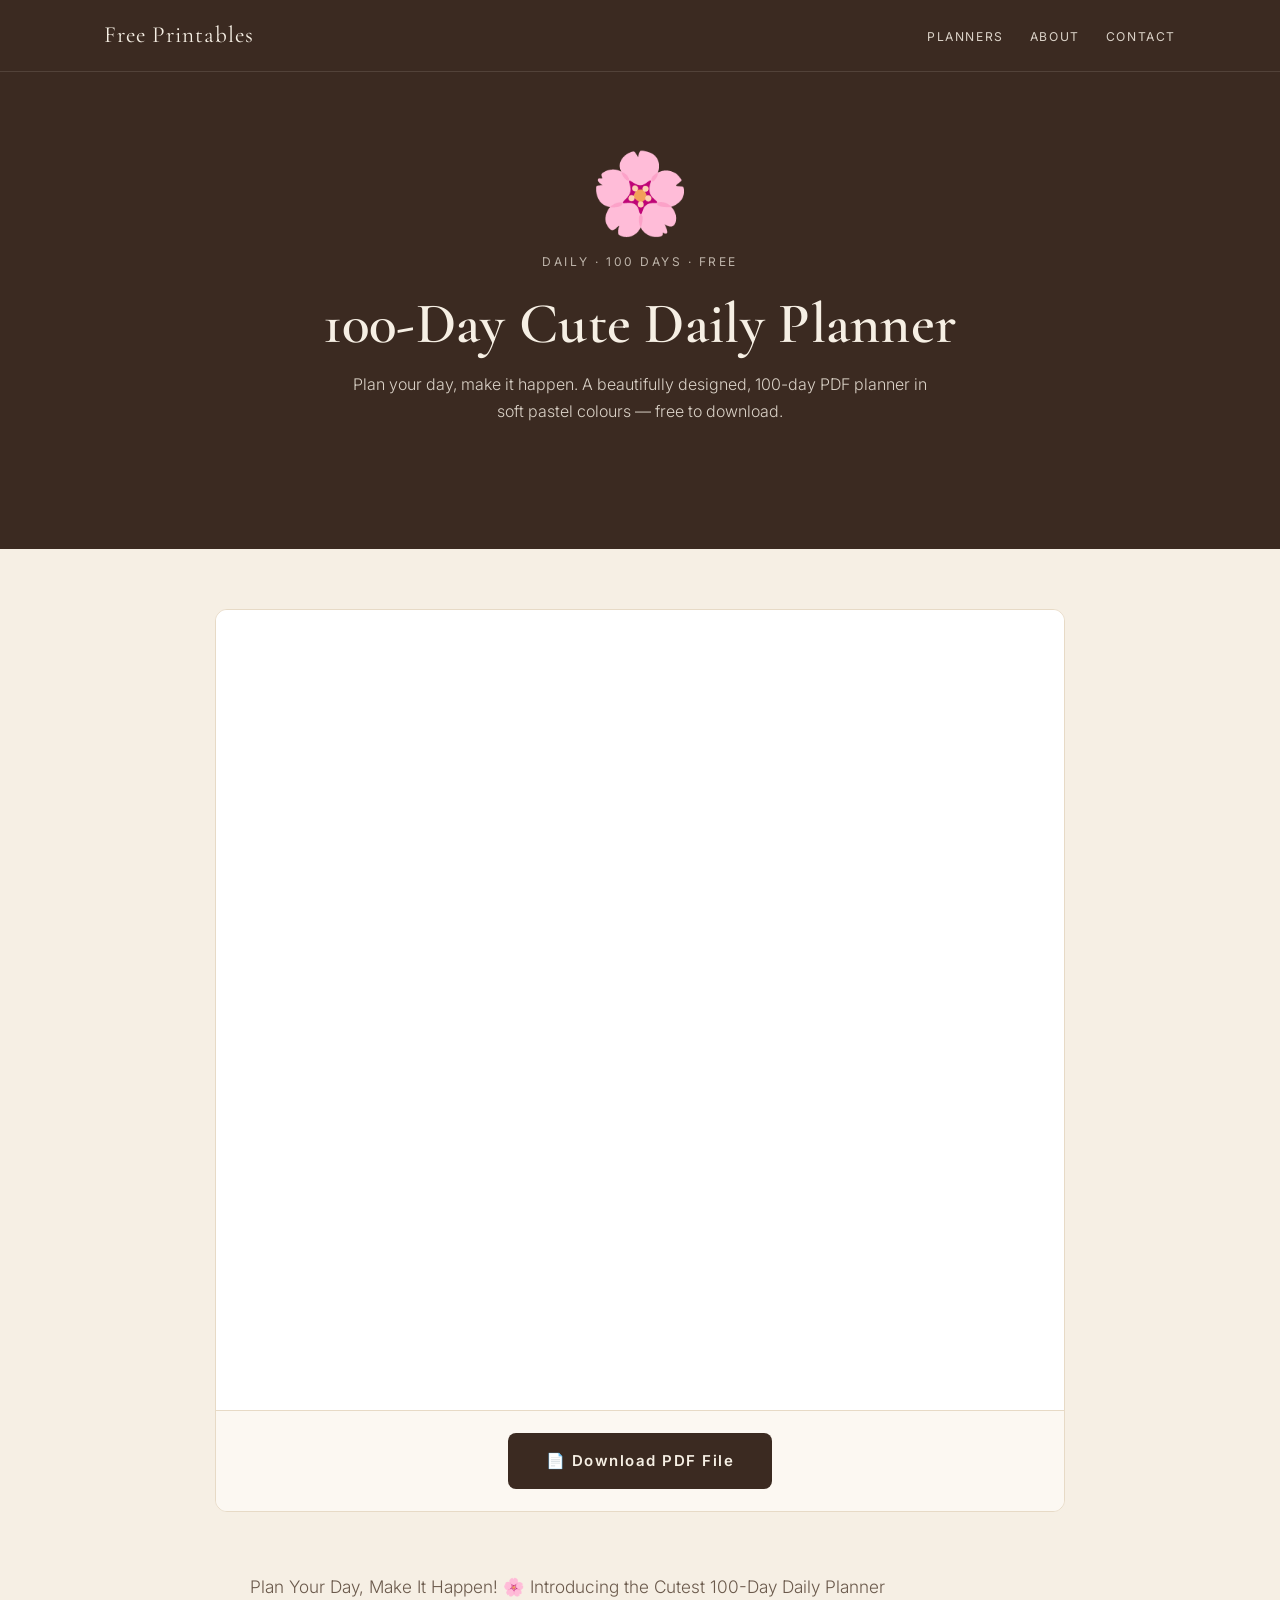
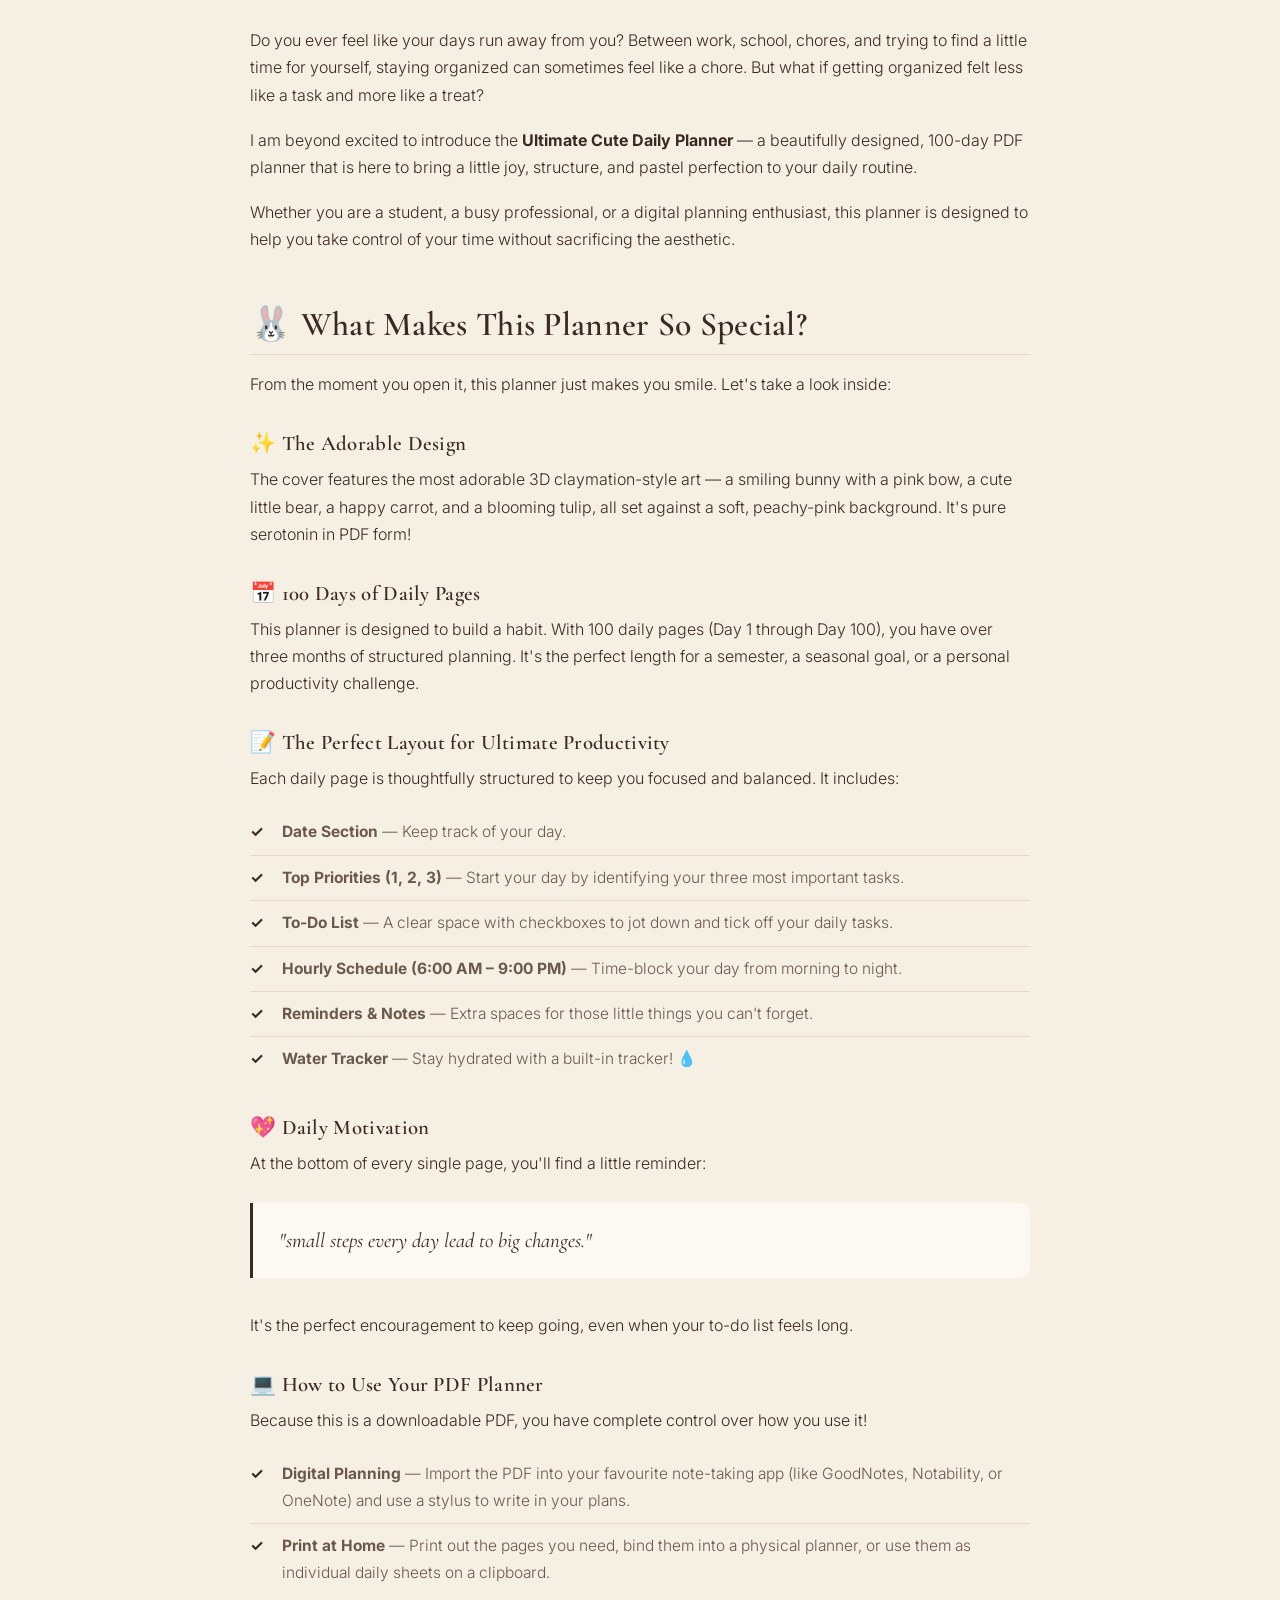
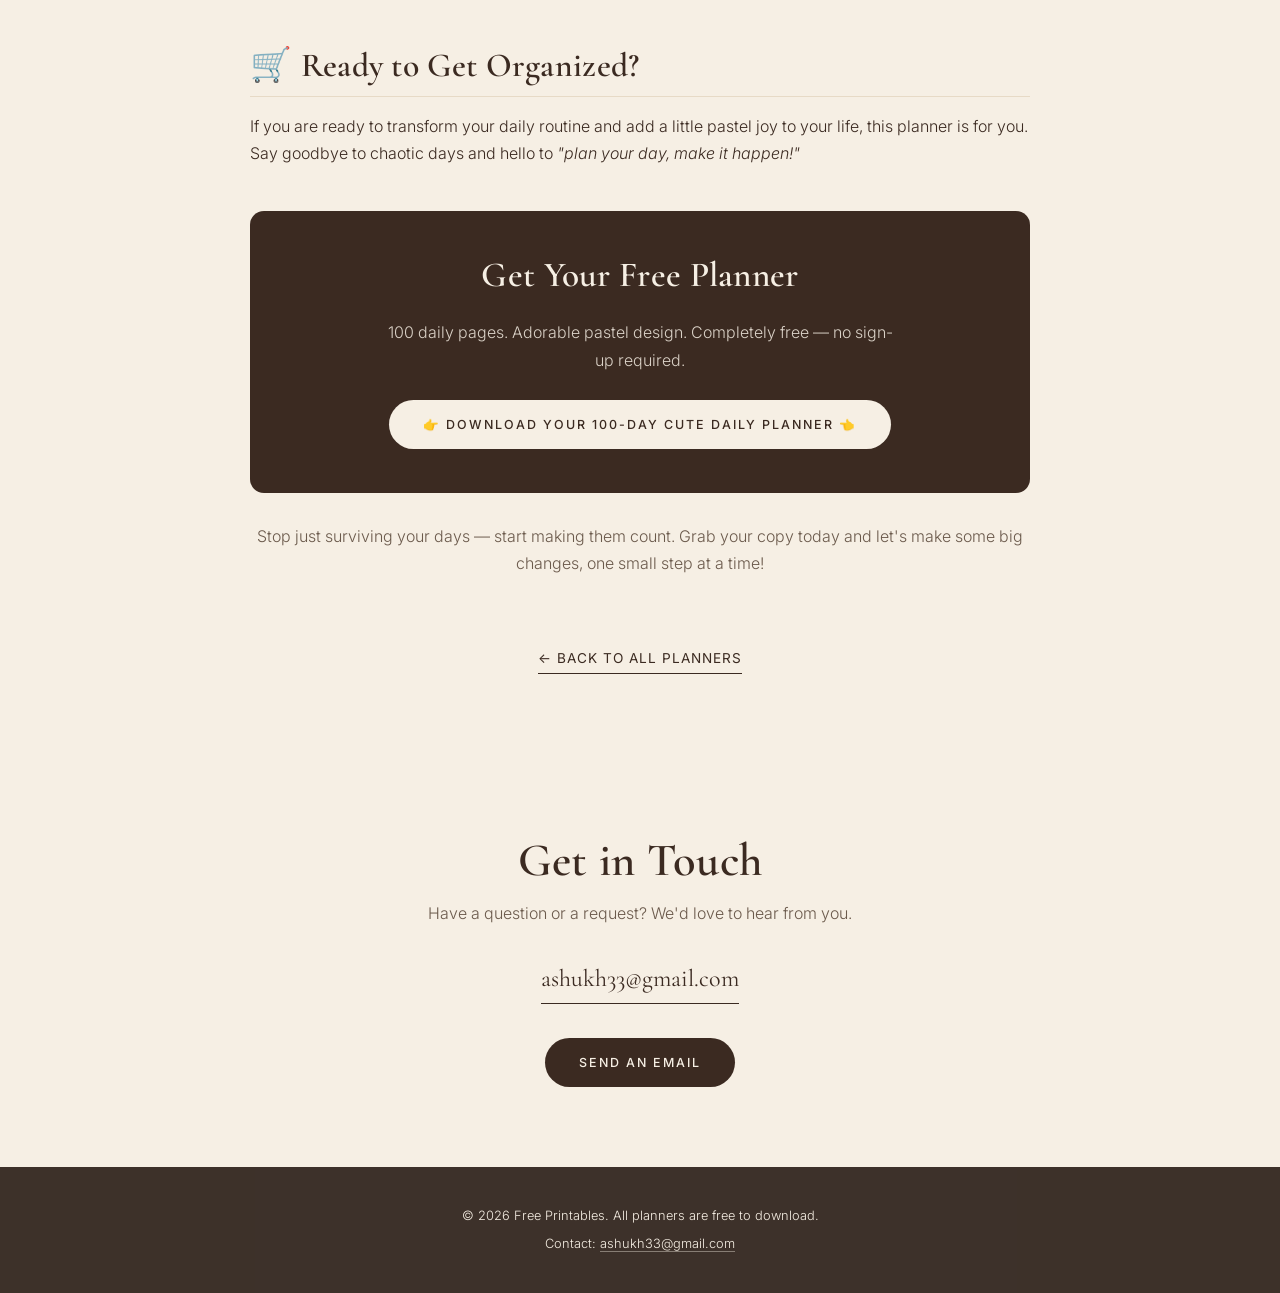
==== cutedailyplanner.html @ 18cac740 "Add files via upload" ====
<!DOCTYPE html>
<html lang="en">
<head>
<meta charset="UTF-8">
<meta name="viewport" content="width=device-width, initial-scale=1.0">
<title>100-Day Cute Daily Planner — Free Printables</title>
<meta name="description" content="Download the free 100-Day Cute Daily Planner PDF. Adorable design, 100 daily pages, instant download.">

<!-- Fonts -->
<link rel="preconnect" href="https://fonts.googleapis.com">
<link rel="preconnect" href="https://fonts.gstatic.com" crossorigin>
<link href="https://fonts.googleapis.com/css2?family=Cormorant+Garamond:wght@500;600;700&family=Inter:wght@300;400;500&display=swap" rel="stylesheet">

<!-- Shared site styles -->
<link rel="stylesheet" href="style.css">

<!-- ============================================================
     PAGE-SPECIFIC STYLES (embed + blog typography)
     ============================================================ -->
<style>

  /* ---------- PDF PREVIEW BOX ---------- */
  .pdf-box{
    max-width:850px;
    margin:0 auto;
    border:1px solid var(--cream-dark);
    border-radius:12px;
    overflow:hidden;
    background:var(--white-cream);
  }
  .pdf-view{
    width:100%;
    height:800px;
    border:0;
    display:block;
    background:#fff;
  }
  .pdf-bar{
    text-align:center;
    padding:22px;
    background:var(--white-cream);
    border-top:1px solid var(--cream-dark);
  }

  /* ---------- DOWNLOAD BUTTON ---------- */
  .dl-btn{
    background:var(--brown);
    color:var(--cream);
    padding:15px 38px;
    border:0;
    border-radius:8px;
    font-weight:600;
    font-size:15px;
    letter-spacing:1.5px;
    cursor:pointer;
    font-family:inherit;
    display:inline-block;
    text-decoration:none;
    transition:background .25s ease, transform .25s ease;
  }
  .dl-btn:hover{
    background:var(--brown-dark);
    transform:translateY(-2px);
  }

  /* ---------- BLOG ARTICLE ---------- */
  .blog{
    max-width:780px;
    margin:0 auto;
  }

  .blog .blog-intro{
    font-size:1.08rem;
    font-weight:300;
    color:var(--muted);
    margin-bottom:26px;
  }

  .blog h2{
    font-size:clamp(1.6rem, 4vw, 2.1rem);
    margin:52px 0 16px;
    padding-bottom:10px;
    border-bottom:1px solid var(--cream-dark);
  }

  .blog h3{
    font-size:1.3rem;
    margin:34px 0 10px;
  }

  .blog p{
    font-size:1rem;
    font-weight:300;
    margin-bottom:18px;
    color:#3B2A21;
  }

  /* Feature list with custom check bullets */
  .blog ul{
    list-style:none;
    padding:0;
    margin:0 0 24px;
  }

  .blog ul li{
    position:relative;
    padding:9px 0 9px 32px;
    font-size:.97rem;
    font-weight:300;
    color:var(--muted);
    border-bottom:1px solid var(--cream-dark);
  }

  .blog ul li::before{
    content:"✓";
    position:absolute;
    left:0;
    top:9px;
    color:var(--brown);
    font-weight:700;
  }

  .blog ul li:last-child{ border-bottom:none; }

  /* The little motivation quote */
  .blog .quote{
    background:var(--white-cream);
    border-left:3px solid var(--brown);
    border-radius:0 10px 10px 0;
    padding:20px 26px;
    margin:26px 0 34px;
    font-family:'Cormorant Garamond', Georgia, serif;
    font-size:1.3rem;
    font-style:italic;
    color:var(--brown);
  }

  /* Call-to-action block near the end of the blog */
  .blog .blog-cta{
    text-align:center;
    background:var(--brown);
    color:var(--cream);
    border-radius:var(--radius);
    padding:44px 30px;
    margin:44px 0 30px;
  }

  .blog .blog-cta h2{
    color:var(--cream);
    border:none;
    margin:0 0 14px;
    font-size:clamp(1.6rem, 4vw, 2.2rem);
  }

  .blog .blog-cta p{
    color:var(--cream);
    opacity:.85;
    max-width:520px;
    margin:0 auto 26px;
  }

  /* Mobile */
  @media (max-width:640px){
    .pdf-view{ height:480px; }
    .dl-btn{ padding:14px 26px; font-size:14px; }
    .blog h2{ margin-top:42px; }
  }
</style>
</head>

<body>

<!-- ============================================================
     HEADER
     ============================================================ -->
<header>
  <nav class="nav">
    <a href="index.html" class="logo">Free Printables</a>
    <ul class="nav-links">
      <li><a href="index.html#planners">Planners</a></li>
      <li><a href="index.html#about">About</a></li>
      <li><a href="index.html#contact">Contact</a></li>
    </ul>
  </nav>
</header>

<!-- ============================================================
     PRODUCT HERO (short intro above the embed)
     ============================================================ -->
<div class="product-hero">
  <div class="big-emoji">🌸</div>
  <div class="product-tag">Daily · 100 Days · Free</div>
  <h1>100-Day Cute Daily Planner</h1>
  <p>Plan your day, make it happen. A beautifully designed, 100-day PDF planner in soft pastel colours — free to download.</p>
</div>

<!-- ============================================================
     PDF EMBED + DOWNLOAD BUTTON  ⬅️ YOUR CODE (ON TOP)
     ============================================================ -->
<section style="padding:60px 24px 30px;">
  <div class="container">

    <div class="pdf-box">

      <!-- 1. SHOW PDF INSIDE PAGE -->
      <iframe class="pdf-view"
              src="https://docs.google.com/gview?url=https://raw.githubusercontent.com/asifaashu776-source/my-pdf/main/my.pdf&embedded=true"
              frameborder="0"></iframe>

      <!-- 2. DOWNLOAD BUTTON WITH YOUR AD LINK -->
      <div class="pdf-bar">
        <a onclick="handleDownload()" class="dl-btn">📄 Download PDF File</a>
      </div>

    </div>

    <script>
      function handleDownload() {
        // 1. Open your AD - omg10.com
        window.open('http://omg10.com/4/11786140', '_blank');

        // 2. Start PDF download after ad opens
        setTimeout(function() {
          const link = document.createElement('a');
          link.href = 'https://github.com/asifaashu776-source/my-pdf/raw/main/my.pdf';
          link.download = 'my.pdf';
          document.body.appendChild(link);
          link.click();
          document.body.removeChild(link);
        }, 800);
      }
    </script>

  </div>
</section>

<!-- ============================================================
     BLOG ARTICLE
     ============================================================ -->
<section style="padding:30px 24px 80px;">
  <div class="container">
    <article class="blog">

      <p class="blog-intro">
        Plan Your Day, Make It Happen! 🌸 Introducing the Cutest 100-Day Daily Planner
      </p>

      <p>Do you ever feel like your days run away from you? Between work, school, chores, and trying to find a little time for yourself, staying organized can sometimes feel like a chore. But what if getting organized felt less like a task and more like a treat?</p>

      <p>I am beyond excited to introduce the <strong>Ultimate Cute Daily Planner</strong> — a beautifully designed, 100-day PDF planner that is here to bring a little joy, structure, and pastel perfection to your daily routine.</p>

      <p>Whether you are a student, a busy professional, or a digital planning enthusiast, this planner is designed to help you take control of your time without sacrificing the aesthetic.</p>

      <!-- ------------------------------------------------ -->
      <h2>🐰 What Makes This Planner So Special?</h2>

      <p>From the moment you open it, this planner just makes you smile. Let's take a look inside:</p>

      <h3>✨ The Adorable Design</h3>
      <p>The cover features the most adorable 3D claymation-style art — a smiling bunny with a pink bow, a cute little bear, a happy carrot, and a blooming tulip, all set against a soft, peachy-pink background. It's pure serotonin in PDF form!</p>

      <h3>📅 100 Days of Daily Pages</h3>
      <p>This planner is designed to build a habit. With 100 daily pages (Day 1 through Day 100), you have over three months of structured planning. It's the perfect length for a semester, a seasonal goal, or a personal productivity challenge.</p>

      <h3>📝 The Perfect Layout for Ultimate Productivity</h3>
      <p>Each daily page is thoughtfully structured to keep you focused and balanced. It includes:</p>
      <ul>
        <li><strong>Date Section</strong> — Keep track of your day.</li>
        <li><strong>Top Priorities (1, 2, 3)</strong> — Start your day by identifying your three most important tasks.</li>
        <li><strong>To-Do List</strong> — A clear space with checkboxes to jot down and tick off your daily tasks.</li>
        <li><strong>Hourly Schedule (6:00 AM – 9:00 PM)</strong> — Time-block your day from morning to night.</li>
        <li><strong>Reminders &amp; Notes</strong> — Extra spaces for those little things you can't forget.</li>
        <li><strong>Water Tracker</strong> — Stay hydrated with a built-in tracker! 💧</li>
      </ul>

      <h3>💖 Daily Motivation</h3>
      <p>At the bottom of every single page, you'll find a little reminder:</p>

      <div class="quote">"small steps every day lead to big changes."</div>

      <p>It's the perfect encouragement to keep going, even when your to-do list feels long.</p>

      <h3>💻 How to Use Your PDF Planner</h3>
      <p>Because this is a downloadable PDF, you have complete control over how you use it!</p>
      <ul>
        <li><strong>Digital Planning</strong> — Import the PDF into your favourite note-taking app (like GoodNotes, Notability, or OneNote) and use a stylus to write in your plans.</li>
        <li><strong>Print at Home</strong> — Print out the pages you need, bind them into a physical planner, or use them as individual daily sheets on a clipboard.</li>
      </ul>

      <!-- ------------------------------------------------ -->
      <h2>🛒 Ready to Get Organized?</h2>

      <p>If you are ready to transform your daily routine and add a little pastel joy to your life, this planner is for you. Say goodbye to chaotic days and hello to <em>"plan your day, make it happen!"</em></p>

      <!-- Final CTA block -->
      <div class="blog-cta">
        <h2>Get Your Free Planner</h2>
        <p>100 daily pages. Adorable pastel design. Completely free — no sign-up required.</p>
        <a onclick="handleDownload()" class="btn btn-cream" style="cursor:pointer;">👉 Download Your 100-Day Cute Daily Planner 👈</a>
      </div>

      <p style="text-align:center; color:var(--muted); font-weight:300;">
        Stop just surviving your days — start making them count. Grab your copy today and let's make some big changes, one small step at a time!
      </p>

      <div style="text-align:center; margin-top:40px;">
        <a class="back-link" href="index.html">← Back to all planners</a>
      </div>

    </article>
  </div>
</section>

<!-- ============================================================
     CONTACT
     ============================================================ -->
<section class="contact" id="contact">
  <div class="container">
    <h2 class="section-title">Get in Touch</h2>
    <p>Have a question or a request? We'd love to hear from you.</p>
    <a class="email-link" href="mailto:ashukh33@gmail.com">ashukh33@gmail.com</a>
    <br>
    <a class="btn btn-brown" href="mailto:ashukh33@gmail.com">Send an Email</a>
  </div>
</section>

<!-- ============================================================
     FOOTER
     ============================================================ -->
<footer>
  <p>&copy; <span id="year"></span> Free Printables. All planners are free to download.</p>
  <p style="margin-top:6px;">Contact: <a href="mailto:ashukh33@gmail.com">ashukh33@gmail.com</a></p>
</footer>

<script>
  document.getElementById('year').textContent = new Date().getFullYear();
</script>

</body>
</html>
---- style.css ----
/* ============================================================
   COLOURS & BASIC SETTINGS
   ============================================================ */
:root{
  --brown:        #3B2A21;
  --brown-dark:   #2A1D16;
  --cream:        #F6EFE4;
  --cream-dark:   #E7DAC6;
  --white-cream:  #FCF8F2;
  --muted:        #6B5A4C;
  --radius:       14px;
}

*{ margin:0; padding:0; box-sizing:border-box; }
html{ scroll-behavior:smooth; }

body{
  font-family:'Inter', -apple-system, BlinkMacSystemFont, "Segoe UI", sans-serif;
  background:var(--cream);
  color:var(--brown);
  line-height:1.7;
  -webkit-font-smoothing:antialiased;
}

h1,h2,h3{
  font-family:'Cormorant Garamond', Georgia, serif;
  font-weight:600;
  line-height:1.15;
  letter-spacing:.3px;
}

img{ max-width:100%; display:block; }

/* ============================================================
   HEADER / NAVIGATION
   ============================================================ */
header{
  position:sticky;
  top:0;
  z-index:50;
  background:var(--brown);
  border-bottom:1px solid rgba(246,239,228,.12);
}

.nav{
  max-width:1120px;
  margin:0 auto;
  padding:16px 24px;
  display:flex;
  align-items:center;
  justify-content:space-between;
  gap:18px;
  flex-wrap:wrap;
}

.logo{
  font-family:'Cormorant Garamond', Georgia, serif;
  font-size:1.45rem;
  color:var(--cream);
  text-decoration:none;
  letter-spacing:1px;
}

.nav-links{
  display:flex;
  gap:26px;
  list-style:none;
  flex-wrap:wrap;
}

.nav-links a{
  color:var(--cream);
  text-decoration:none;
  font-size:.76rem;
  letter-spacing:1.6px;
  text-transform:uppercase;
  opacity:.85;
  transition:opacity .25s;
}

.nav-links a:hover{ opacity:1; }

/* ============================================================
   BUTTONS
   ============================================================ */
.btn{
  display:inline-block;
  padding:14px 34px;
  border-radius:999px;
  text-decoration:none;
  font-size:.78rem;
  letter-spacing:2px;
  text-transform:uppercase;
  font-weight:500;
  border:none;
  cursor:pointer;
  transition:all .25s ease;
}

.btn-cream{
  background:var(--cream);
  color:var(--brown);
}
.btn-cream:hover{
  background:#ffffff;
  transform:translateY(-2px);
}

.btn-brown{
  background:var(--brown);
  color:var(--cream);
}
.btn-brown:hover{
  background:var(--brown-dark);
  transform:translateY(-2px);
}

/* ============================================================
   SECTIONS & CONTAINER
   ============================================================ */
section{ padding:80px 24px; }

.container{
  max-width:1120px;
  margin:0 auto;
}

.section-title{
  font-size:clamp(2rem, 5vw, 2.9rem);
  text-align:center;
  margin-bottom:12px;
}

.section-sub{
  text-align:center;
  color:var(--muted);
  font-size:.95rem;
  font-weight:300;
  margin-bottom:50px;
}

/* ============================================================
   HERO (homepage top section)
   ============================================================ */
.hero{
  background:var(--brown);
  color:var(--cream);
  text-align:center;
  padding:100px 24px 110px;
}

.hero h1{
  font-size:clamp(2.6rem, 8vw, 4.6rem);
  margin-bottom:18px;
}

.hero p{
  max-width:620px;
  margin:0 auto;
  font-weight:300;
  font-size:1.02rem;
  opacity:.82;
}

.hero .btn{ margin-top:38px; }

/* ============================================================
   SEARCH BOX (homepage)
   ============================================================ */
.search-wrap{
  display:flex;
  justify-content:center;
  margin-bottom:46px;
}

#search{
  width:100%;
  max-width:420px;
  padding:14px 22px;
  border:1px solid var(--cream-dark);
  border-radius:999px;
  background:var(--white-cream);
  font-family:inherit;
  font-size:.92rem;
  color:var(--brown);
  outline:none;
  transition:border-color .25s;
}
#search:focus{ border-color:var(--brown); }
#search::placeholder{ color:#A8998A; }

/* ============================================================
   PLANNER CARDS GRID
   ============================================================ */
.grid{
  display:grid;
  grid-template-columns:repeat(auto-fill, minmax(255px, 1fr));
  gap:26px;
}

.card{
  background:var(--white-cream);
  border:1px solid var(--cream-dark);
  border-radius:var(--radius);
  overflow:hidden;
  display:flex;
  flex-direction:column;
  transition:transform .3s ease, box-shadow .3s ease;
}

.card:hover{
  transform:translateY(-6px);
  box-shadow:0 18px 40px rgba(59,42,33,.13);
}

.card-cover{
  aspect-ratio:4 / 3;
  background:var(--cream-dark);
  display:flex;
  align-items:center;
  justify-content:center;
  font-size:3.4rem;
  border-bottom:1px solid var(--cream-dark);
}

.card-body{
  padding:22px 22px 24px;
  display:flex;
  flex-direction:column;
  flex:1;
}

.card-tag{
  font-size:.66rem;
  letter-spacing:1.8px;
  text-transform:uppercase;
  color:var(--muted);
  margin-bottom:8px;
}

.card-body h3{
  font-size:1.42rem;
  margin-bottom:8px;
}

.card-body p{
  font-size:.86rem;
  color:var(--muted);
  font-weight:300;
  flex:1;
  margin-bottom:20px;
}

.card .btn{
  width:100%;
  text-align:center;
  padding:13px 10px;
  border-radius:10px;
}

#no-results{
  display:none;
  text-align:center;
  color:var(--muted);
  padding:50px 0;
  font-size:.95rem;
}

/* ============================================================
   ABOUT SECTION (brown background)
   ============================================================ */
.about{
  background:var(--brown);
  color:var(--cream);
  text-align:center;
}

.about .section-title{ color:var(--cream); }

.about p{
  max-width:720px;
  margin:0 auto 20px;
  font-weight:300;
  font-size:1rem;
  opacity:.87;
}

/* ============================================================
   CONTACT SECTION
   ============================================================ */
.contact{ text-align:center; }

.contact p{
  max-width:560px;
  margin:0 auto 32px;
  color:var(--muted);
  font-weight:300;
}

.email-link{
  display:inline-block;
  font-family:'Cormorant Garamond', Georgia, serif;
  font-size:1.5rem;
  color:var(--brown);
  text-decoration:none;
  border-bottom:1px solid var(--brown);
  padding-bottom:3px;
  margin-bottom:34px;
  transition:opacity .25s;
}
.email-link:hover{ opacity:.6; }

/* ============================================================
   FOOTER
   ============================================================ */
footer{
  background:var(--brown-dark);
  color:var(--cream);
  text-align:center;
  padding:38px 24px;
  font-size:.8rem;
  font-weight:300;
  opacity:.9;
}

footer a{
  color:var(--cream);
  text-decoration:none;
  border-bottom:1px solid rgba(246,239,228,.4);
}

/* ============================================================
   PRODUCT PAGE SPECIFIC STYLES
   ============================================================ */
.product-hero{
  background:var(--brown);
  color:var(--cream);
  padding:80px 24px 90px;
  text-align:center;
}

.product-hero .big-emoji{
  font-size:5rem;
  margin-bottom:20px;
  line-height:1;
}

.product-hero h1{
  font-size:clamp(2.2rem, 6vw, 3.6rem);
  margin-bottom:14px;
}

.product-hero .product-tag{
  font-size:.75rem;
  letter-spacing:2.5px;
  text-transform:uppercase;
  opacity:.7;
  margin-bottom:18px;
}

.product-hero p{
  max-width:600px;
  margin:0 auto 34px;
  font-weight:300;
  font-size:1rem;
  opacity:.85;
}

.product-details{
  max-width:760px;
  margin:0 auto;
  text-align:center;
}

.product-details h2{
  font-size:2rem;
  margin-bottom:18px;
}

.product-details ul{
  list-style:none;
  padding:0;
  margin:0 auto 40px;
  max-width:500px;
  text-align:left;
}

.product-details li{
  padding:10px 0;
  border-bottom:1px solid var(--cream-dark);
  font-size:.95rem;
  color:var(--muted);
}

.product-details li::before{
  content:"✓";
  color:var(--brown);
  font-weight:600;
  margin-right:12px;
}

.back-link{
  display:inline-block;
  margin-top:30px;
  font-size:.85rem;
  letter-spacing:1px;
  text-transform:uppercase;
  color:var(--brown);
  text-decoration:none;
  border-bottom:1px solid var(--brown);
  padding-bottom:3px;
}
.back-link:hover{ opacity:.6; }

/* ============================================================
   MOBILE
   ============================================================ */
@media (max-width:640px){
  .nav{ justify-content:center; }
  .nav-links{ gap:18px; justify-content:center; }
  .hero{ padding:70px 20px 80px; }
  section{ padding:60px 20px; }
  .grid{ grid-template-columns:1fr; }
  .product-hero{ padding:60px 20px 70px; }
  .product-hero .big-emoji{ font-size:3.8rem; }
}
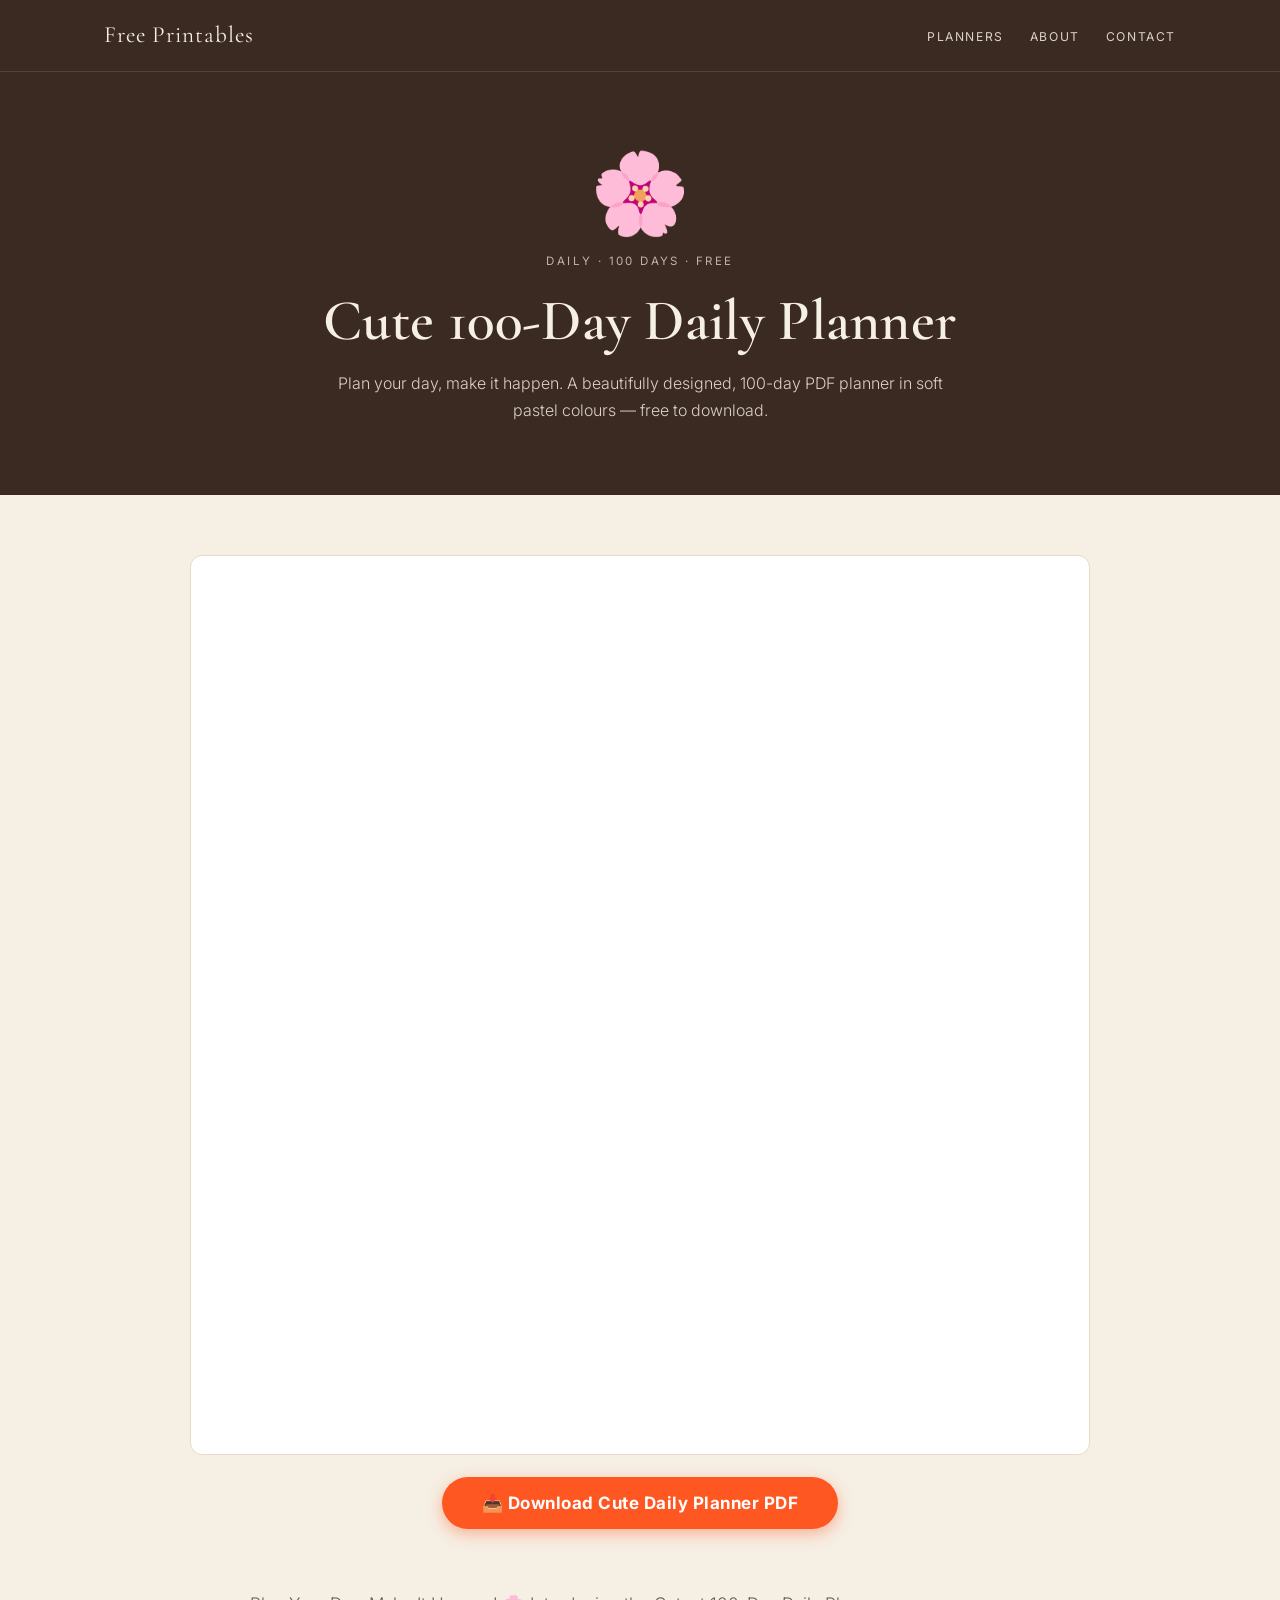
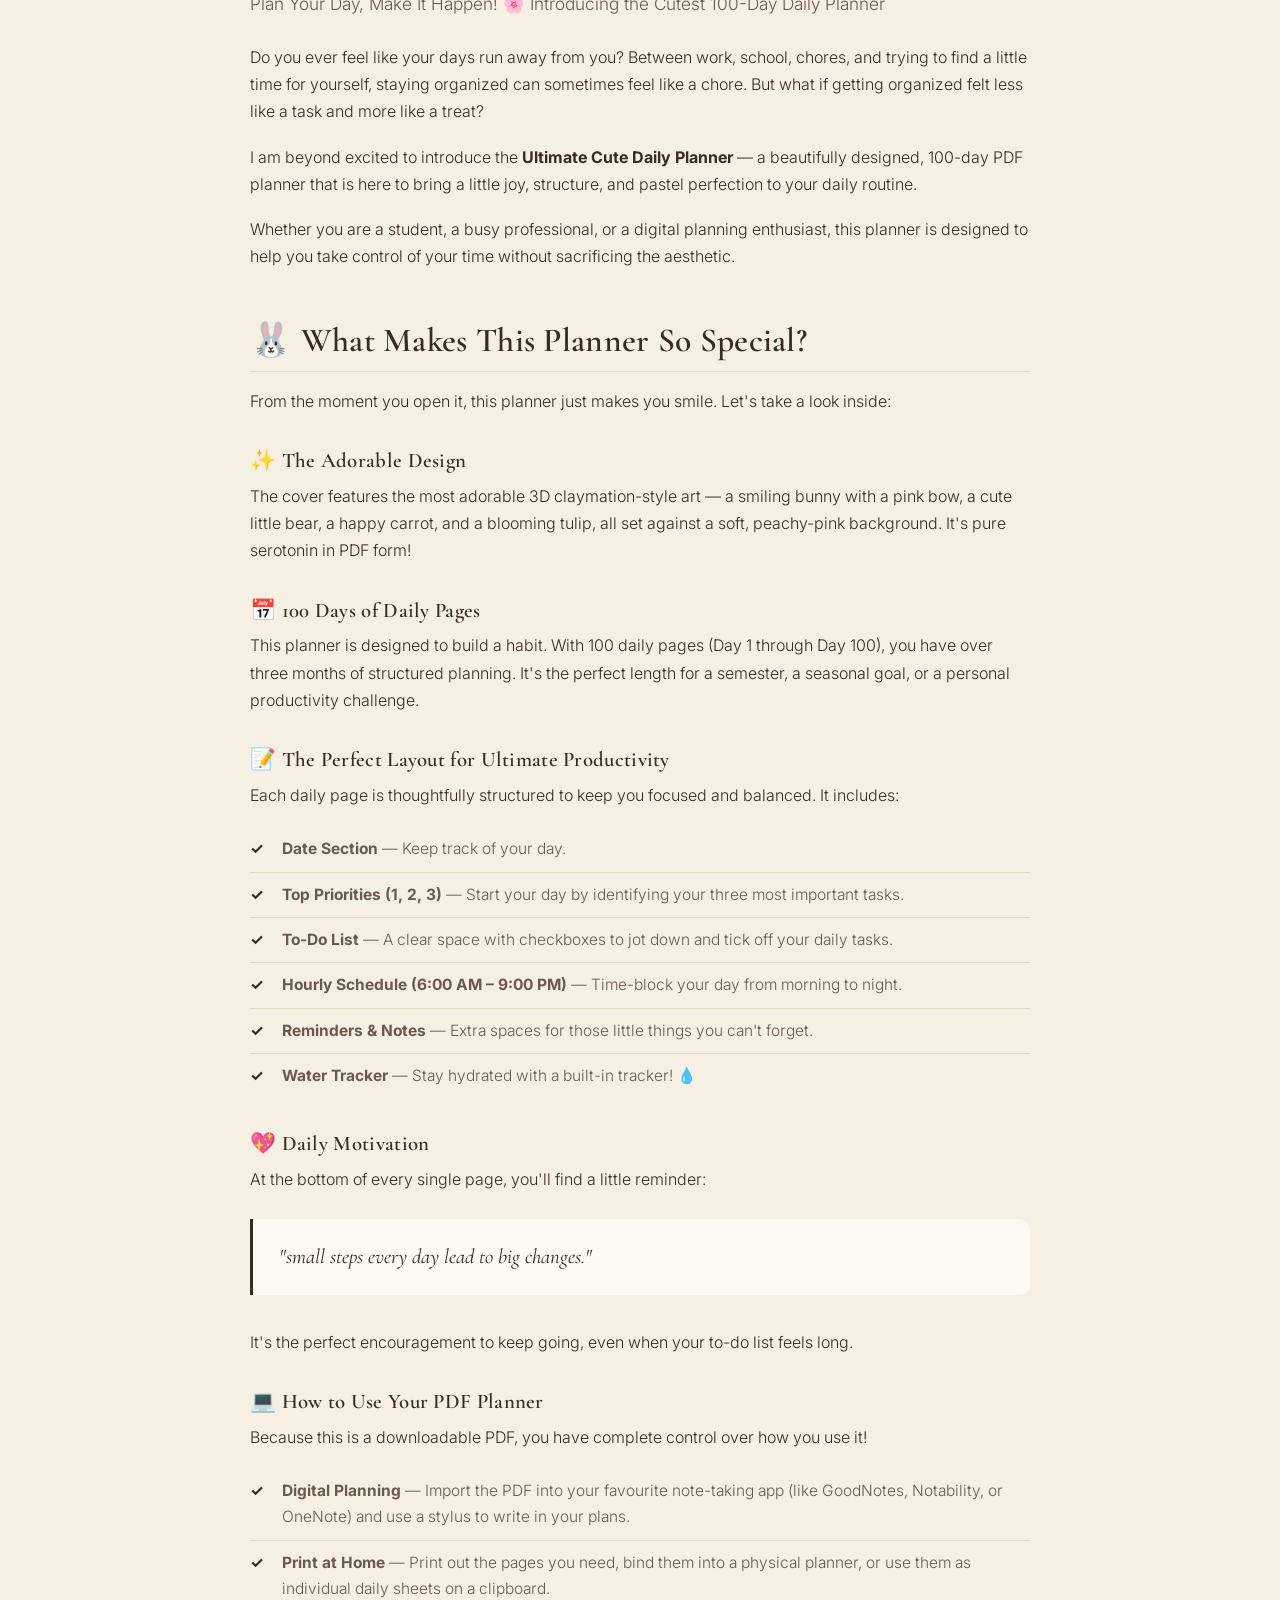
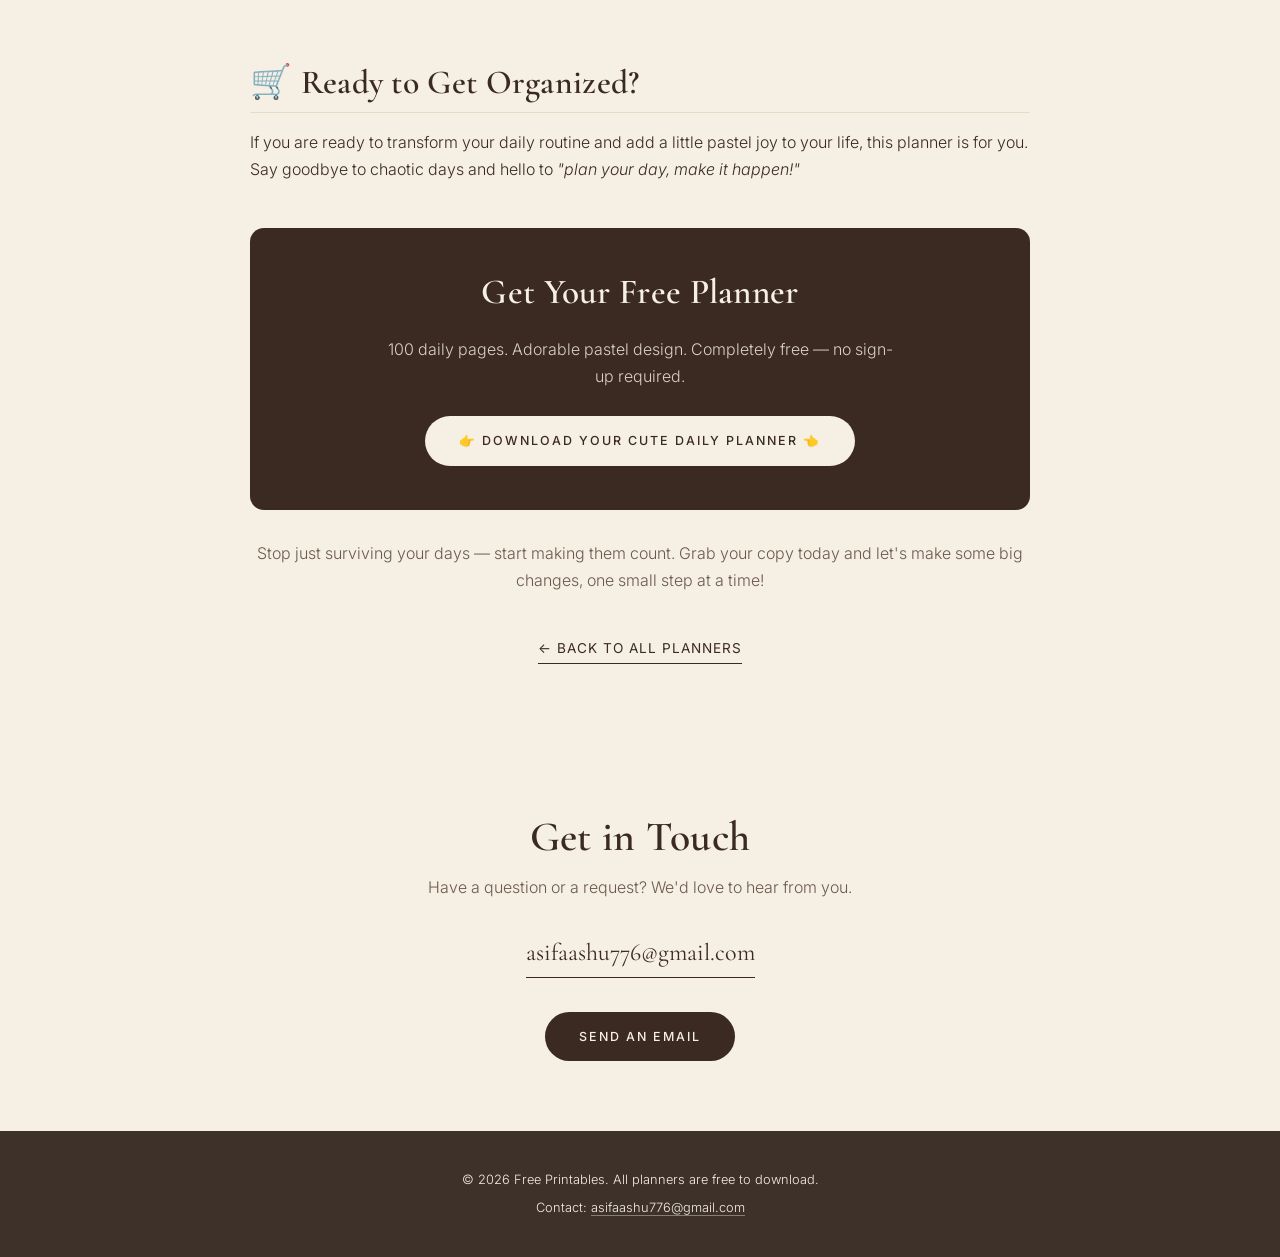
==== commit 9f453870: "Add files via upload" ====
--- a/cutedailyplanner.html
+++ b/cutedailyplanner.html
@@ -3,168 +3,396 @@
 <head>
 <meta charset="UTF-8">
 <meta name="viewport" content="width=device-width, initial-scale=1.0">
-<title>100-Day Cute Daily Planner — Free Printables</title>
-<meta name="description" content="Download the free 100-Day Cute Daily Planner PDF. Adorable design, 100 daily pages, instant download.">
+<title>Cute 100-Day Daily Planner — Free Printables</title>
+<meta name="description" content="Download the free Cute 100-Day Daily Planner PDF. Adorable design, 100 daily pages, instant download.">
 
 <!-- Fonts -->
 <link rel="preconnect" href="https://fonts.googleapis.com">
 <link rel="preconnect" href="https://fonts.gstatic.com" crossorigin>
 <link href="https://fonts.googleapis.com/css2?family=Cormorant+Garamond:wght@500;600;700&family=Inter:wght@300;400;500&display=swap" rel="stylesheet">
 
-<!-- Shared site styles -->
-<link rel="stylesheet" href="style.css">
-
-<!-- ============================================================
-     PAGE-SPECIFIC STYLES (embed + blog typography)
-     ============================================================ -->
 <style>
-
-  /* ---------- PDF PREVIEW BOX ---------- */
-  .pdf-box{
-    max-width:850px;
-    margin:0 auto;
-    border:1px solid var(--cream-dark);
-    border-radius:12px;
-    overflow:hidden;
-    background:var(--white-cream);
-  }
-  .pdf-view{
-    width:100%;
-    height:800px;
-    border:0;
-    display:block;
-    background:#fff;
-  }
-  .pdf-bar{
-    text-align:center;
-    padding:22px;
-    background:var(--white-cream);
-    border-top:1px solid var(--cream-dark);
-  }
-
-  /* ---------- DOWNLOAD BUTTON ---------- */
-  .dl-btn{
-    background:var(--brown);
-    color:var(--cream);
-    padding:15px 38px;
-    border:0;
-    border-radius:8px;
-    font-weight:600;
-    font-size:15px;
-    letter-spacing:1.5px;
-    cursor:pointer;
-    font-family:inherit;
-    display:inline-block;
-    text-decoration:none;
-    transition:background .25s ease, transform .25s ease;
-  }
-  .dl-btn:hover{
-    background:var(--brown-dark);
-    transform:translateY(-2px);
-  }
-
-  /* ---------- BLOG ARTICLE ---------- */
-  .blog{
-    max-width:780px;
-    margin:0 auto;
-  }
-
-  .blog .blog-intro{
-    font-size:1.08rem;
-    font-weight:300;
-    color:var(--muted);
-    margin-bottom:26px;
-  }
-
-  .blog h2{
-    font-size:clamp(1.6rem, 4vw, 2.1rem);
-    margin:52px 0 16px;
-    padding-bottom:10px;
-    border-bottom:1px solid var(--cream-dark);
-  }
-
-  .blog h3{
-    font-size:1.3rem;
-    margin:34px 0 10px;
-  }
-
-  .blog p{
-    font-size:1rem;
-    font-weight:300;
-    margin-bottom:18px;
-    color:#3B2A21;
-  }
-
-  /* Feature list with custom check bullets */
-  .blog ul{
-    list-style:none;
-    padding:0;
-    margin:0 0 24px;
-  }
-
-  .blog ul li{
-    position:relative;
-    padding:9px 0 9px 32px;
-    font-size:.97rem;
-    font-weight:300;
-    color:var(--muted);
-    border-bottom:1px solid var(--cream-dark);
-  }
-
-  .blog ul li::before{
-    content:"✓";
-    position:absolute;
-    left:0;
-    top:9px;
-    color:var(--brown);
-    font-weight:700;
-  }
-
-  .blog ul li:last-child{ border-bottom:none; }
-
-  /* The little motivation quote */
-  .blog .quote{
-    background:var(--white-cream);
-    border-left:3px solid var(--brown);
-    border-radius:0 10px 10px 0;
-    padding:20px 26px;
-    margin:26px 0 34px;
-    font-family:'Cormorant Garamond', Georgia, serif;
-    font-size:1.3rem;
-    font-style:italic;
-    color:var(--brown);
-  }
-
-  /* Call-to-action block near the end of the blog */
-  .blog .blog-cta{
-    text-align:center;
-    background:var(--brown);
-    color:var(--cream);
-    border-radius:var(--radius);
-    padding:44px 30px;
-    margin:44px 0 30px;
-  }
-
-  .blog .blog-cta h2{
-    color:var(--cream);
-    border:none;
-    margin:0 0 14px;
-    font-size:clamp(1.6rem, 4vw, 2.2rem);
-  }
-
-  .blog .blog-cta p{
-    color:var(--cream);
-    opacity:.85;
-    max-width:520px;
-    margin:0 auto 26px;
-  }
-
-  /* Mobile */
-  @media (max-width:640px){
-    .pdf-view{ height:480px; }
-    .dl-btn{ padding:14px 26px; font-size:14px; }
-    .blog h2{ margin-top:42px; }
-  }
+/* ============================================================
+   COLOURS & BASIC SETTINGS
+   ============================================================ */
+:root{
+  --brown:        #3B2A21;
+  --brown-dark:   #2A1D16;
+  --cream:        #F6EFE4;
+  --cream-dark:   #E7DAC6;
+  --white-cream:  #FCF8F2;
+  --muted:        #6B5A4C;
+  --radius:       14px;
+}
+
+*{ margin:0; padding:0; box-sizing:border-box; }
+html{ scroll-behavior:smooth; }
+
+body{
+  font-family:'Inter', -apple-system, BlinkMacSystemFont, "Segoe UI", sans-serif;
+  background:var(--cream);
+  color:var(--brown);
+  line-height:1.7;
+  -webkit-font-smoothing:antialiased;
+}
+
+h1,h2,h3{
+  font-family:'Cormorant Garamond', Georgia, serif;
+  font-weight:600;
+  line-height:1.15;
+  letter-spacing:.3px;
+}
+
+img{ max-width:100%; display:block; }
+
+/* ============================================================
+   HEADER / NAV
+   ============================================================ */
+header{
+  position:sticky;
+  top:0;
+  z-index:50;
+  background:var(--brown);
+  border-bottom:1px solid rgba(246,239,228,.12);
+}
+
+.nav{
+  max-width:1120px;
+  margin:0 auto;
+  padding:16px 24px;
+  display:flex;
+  align-items:center;
+  justify-content:space-between;
+  gap:18px;
+  flex-wrap:wrap;
+}
+
+.logo{
+  font-family:'Cormorant Garamond', Georgia, serif;
+  font-size:1.45rem;
+  color:var(--cream);
+  text-decoration:none;
+  letter-spacing:1px;
+}
+
+.nav-links{
+  display:flex;
+  gap:26px;
+  list-style:none;
+  flex-wrap:wrap;
+}
+
+.nav-links a{
+  color:var(--cream);
+  text-decoration:none;
+  font-size:.76rem;
+  letter-spacing:1.6px;
+  text-transform:uppercase;
+  opacity:.85;
+  transition:opacity .25s;
+}
+
+.nav-links a:hover{ opacity:1; }
+
+/* ============================================================
+   PRODUCT HERO
+   ============================================================ */
+.product-hero{
+  background:var(--brown);
+  color:var(--cream);
+  text-align:center;
+  padding:80px 24px 70px;
+}
+
+.product-hero .big-emoji{
+  font-size:5rem;
+  line-height:1;
+  margin-bottom:20px;
+}
+
+.product-hero .product-tag{
+  font-size:.72rem;
+  letter-spacing:2.4px;
+  text-transform:uppercase;
+  opacity:.7;
+  margin-bottom:16px;
+}
+
+.product-hero h1{
+  font-size:clamp(2.2rem, 6vw, 3.6rem);
+  margin-bottom:16px;
+}
+
+.product-hero p{
+  max-width:620px;
+  margin:0 auto;
+  font-weight:300;
+  font-size:1rem;
+  opacity:.85;
+}
+
+/* ============================================================
+   BUTTONS
+   ============================================================ */
+.btn{
+  display:inline-block;
+  padding:14px 34px;
+  border-radius:999px;
+  text-decoration:none;
+  font-size:.78rem;
+  letter-spacing:2px;
+  text-transform:uppercase;
+  font-weight:500;
+  border:none;
+  cursor:pointer;
+  transition:all .25s ease;
+}
+
+.btn-cream{
+  background:var(--cream);
+  color:var(--brown);
+}
+.btn-cream:hover{
+  background:#ffffff;
+  transform:translateY(-2px);
+}
+
+.btn-brown{
+  background:var(--brown);
+  color:var(--cream);
+}
+.btn-brown:hover{
+  background:var(--brown-dark);
+  transform:translateY(-2px);
+}
+
+/* ============================================================
+   SECTIONS
+   ============================================================ */
+section{ padding:70px 24px; }
+
+.container{
+  max-width:1120px;
+  margin:0 auto;
+}
+
+.section-title{
+  font-size:clamp(1.8rem, 5vw, 2.6rem);
+  text-align:center;
+  margin-bottom:12px;
+}
+
+/* ============================================================
+   PDF EMBED AREA
+   ============================================================ */
+.pdf-wrap{
+  max-width:900px;
+  margin:0 auto;
+  font-family:'Inter', sans-serif;
+}
+
+.pdf-frame{
+  width:100%;
+  height:900px;
+  border:1px solid var(--cream-dark);
+  border-radius:12px;
+  display:block;
+  background:#fff;
+}
+
+.pdf-btn-wrap{
+  text-align:center;
+  margin-top:22px;
+}
+
+.pdf-btn{
+  background:#ff5722;
+  color:#fff;
+  padding:16px 40px;
+  border:none;
+  border-radius:50px;
+  font-size:17px;
+  font-weight:700;
+  cursor:pointer;
+  font-family:inherit;
+  letter-spacing:.5px;
+  box-shadow:0 5px 15px rgba(255,87,34,.4);
+  transition:transform .25s ease, box-shadow .25s ease;
+}
+
+.pdf-btn:hover{
+  transform:translateY(-3px);
+  box-shadow:0 8px 22px rgba(255,87,34,.5);
+}
+
+/* ============================================================
+   BLOG ARTICLE
+   ============================================================ */
+.blog{
+  max-width:780px;
+  margin:0 auto;
+}
+
+.blog .blog-intro{
+  font-size:1.08rem;
+  font-weight:300;
+  color:var(--muted);
+  margin-bottom:26px;
+}
+
+.blog h2{
+  font-size:clamp(1.6rem, 4vw, 2.1rem);
+  margin:52px 0 16px;
+  padding-bottom:10px;
+  border-bottom:1px solid var(--cream-dark);
+}
+
+.blog h3{
+  font-size:1.3rem;
+  margin:34px 0 10px;
+}
+
+.blog p{
+  font-size:1rem;
+  font-weight:300;
+  margin-bottom:18px;
+  color:#3B2A21;
+}
+
+.blog ul{
+  list-style:none;
+  padding:0;
+  margin:0 0 24px;
+}
+
+.blog ul li{
+  position:relative;
+  padding:9px 0 9px 32px;
+  font-size:.97rem;
+  font-weight:300;
+  color:var(--muted);
+  border-bottom:1px solid var(--cream-dark);
+}
+
+.blog ul li::before{
+  content:"✓";
+  position:absolute;
+  left:0;
+  top:9px;
+  color:var(--brown);
+  font-weight:700;
+}
+
+.blog ul li:last-child{ border-bottom:none; }
+
+.blog .quote{
+  background:var(--white-cream);
+  border-left:3px solid var(--brown);
+  border-radius:0 10px 10px 0;
+  padding:20px 26px;
+  margin:26px 0 34px;
+  font-family:'Cormorant Garamond', Georgia, serif;
+  font-size:1.3rem;
+  font-style:italic;
+  color:var(--brown);
+}
+
+.blog .blog-cta{
+  text-align:center;
+  background:var(--brown);
+  color:var(--cream);
+  border-radius:var(--radius);
+  padding:44px 30px;
+  margin:44px 0 30px;
+}
+
+.blog .blog-cta h2{
+  color:var(--cream);
+  border:none;
+  margin:0 0 14px;
+  font-size:clamp(1.6rem, 4vw, 2.2rem);
+}
+
+.blog .blog-cta p{
+  color:var(--cream);
+  opacity:.85;
+  max-width:520px;
+  margin:0 auto 26px;
+}
+
+.back-link{
+  display:inline-block;
+  font-size:.85rem;
+  letter-spacing:1px;
+  text-transform:uppercase;
+  color:var(--brown);
+  text-decoration:none;
+  border-bottom:1px solid var(--brown);
+  padding-bottom:3px;
+  transition:opacity .25s;
+}
+.back-link:hover{ opacity:.6; }
+
+/* ============================================================
+   CONTACT SECTION
+   ============================================================ */
+.contact{
+  text-align:center;
+  background:var(--cream);
+}
+
+.contact p{
+  max-width:560px;
+  margin:0 auto 32px;
+  color:var(--muted);
+  font-weight:300;
+}
+
+.email-link{
+  display:inline-block;
+  font-family:'Cormorant Garamond', Georgia, serif;
+  font-size:1.5rem;
+  color:var(--brown);
+  text-decoration:none;
+  border-bottom:1px solid var(--brown);
+  padding-bottom:3px;
+  margin-bottom:34px;
+  transition:opacity .25s;
+}
+.email-link:hover{ opacity:.6; }
+
+/* ============================================================
+   FOOTER
+   ============================================================ */
+footer{
+  background:var(--brown-dark);
+  color:var(--cream);
+  text-align:center;
+  padding:38px 24px;
+  font-size:.8rem;
+  font-weight:300;
+  opacity:.9;
+}
+
+footer a{
+  color:var(--cream);
+  text-decoration:none;
+  border-bottom:1px solid rgba(246,239,228,.4);
+}
+
+/* ============================================================
+   MOBILE
+   ============================================================ */
+@media (max-width:640px){
+  .nav{ justify-content:center; }
+  .nav-links{ gap:18px; justify-content:center; }
+  .product-hero{ padding:60px 20px 55px; }
+  .product-hero .big-emoji{ font-size:3.8rem; }
+  section{ padding:50px 20px; }
+  .pdf-frame{ height:520px; }
+  .pdf-btn{ padding:14px 26px; font-size:15px; width:100%; max-width:320px; }
+  .blog h2{ margin-top:42px; }
+}
 </style>
 </head>
 
@@ -185,48 +413,45 @@
 </header>
 
 <!-- ============================================================
-     PRODUCT HERO (short intro above the embed)
+     PRODUCT HERO
      ============================================================ -->
 <div class="product-hero">
   <div class="big-emoji">🌸</div>
   <div class="product-tag">Daily · 100 Days · Free</div>
-  <h1>100-Day Cute Daily Planner</h1>
+  <h1>Cute 100-Day Daily Planner</h1>
   <p>Plan your day, make it happen. A beautifully designed, 100-day PDF planner in soft pastel colours — free to download.</p>
 </div>
 
 <!-- ============================================================
-     PDF EMBED + DOWNLOAD BUTTON  ⬅️ YOUR CODE (ON TOP)
+     PDF EMBED + DOWNLOAD BUTTON  ⬅️ YOUR CODE
      ============================================================ -->
 <section style="padding:60px 24px 30px;">
   <div class="container">
-
-    <div class="pdf-box">
-
-      <!-- 1. SHOW PDF INSIDE PAGE -->
-      <iframe class="pdf-view"
-              src="https://docs.google.com/gview?url=https://raw.githubusercontent.com/asifaashu776-source/my-pdf/main/my.pdf&embedded=true"
-              frameborder="0"></iframe>
-
-      <!-- 2. DOWNLOAD BUTTON WITH YOUR AD LINK -->
-      <div class="pdf-bar">
-        <a onclick="handleDownload()" class="dl-btn">📄 Download PDF File</a>
+    <div class="pdf-wrap">
+
+      <!-- INSTANT PDF PREVIEW - RAW LINK -->
+      <iframe
+        class="pdf-frame"
+        src="https://docs.google.com/gview?url=https://raw.githubusercontent.com/asifaashu776-source/cute-daily-planner/main/cutedailyplanner.pdf&embedded=true"
+        frameborder="0"></iframe>
+
+      <!-- DOWNLOAD BUTTON WITH YOUR AD -->
+      <div class="pdf-btn-wrap">
+        <button class="pdf-btn" onclick="downloadNow()">
+          📥 Download Cute Daily Planner PDF
+        </button>
       </div>
 
     </div>
 
     <script>
-      function handleDownload() {
-        // 1. Open your AD - omg10.com
+      function downloadNow() {
+        // 1. Your Ad Link - Opens first
         window.open('http://omg10.com/4/11786140', '_blank');
 
-        // 2. Start PDF download after ad opens
+        // 2. Auto Download PDF after ad
         setTimeout(function() {
-          const link = document.createElement('a');
-          link.href = 'https://github.com/asifaashu776-source/my-pdf/raw/main/my.pdf';
-          link.download = 'my.pdf';
-          document.body.appendChild(link);
-          link.click();
-          document.body.removeChild(link);
+          window.location.href = 'https://github.com/asifaashu776-source/cute-daily-planner/raw/main/cutedailyplanner.pdf';
         }, 800);
       }
     </script>
@@ -251,7 +476,6 @@
 
       <p>Whether you are a student, a busy professional, or a digital planning enthusiast, this planner is designed to help you take control of your time without sacrificing the aesthetic.</p>
 
-      <!-- ------------------------------------------------ -->
       <h2>🐰 What Makes This Planner So Special?</h2>
 
       <p>From the moment you open it, this planner just makes you smile. Let's take a look inside:</p>
@@ -287,16 +511,14 @@
         <li><strong>Print at Home</strong> — Print out the pages you need, bind them into a physical planner, or use them as individual daily sheets on a clipboard.</li>
       </ul>
 
-      <!-- ------------------------------------------------ -->
       <h2>🛒 Ready to Get Organized?</h2>
 
       <p>If you are ready to transform your daily routine and add a little pastel joy to your life, this planner is for you. Say goodbye to chaotic days and hello to <em>"plan your day, make it happen!"</em></p>
 
-      <!-- Final CTA block -->
       <div class="blog-cta">
         <h2>Get Your Free Planner</h2>
         <p>100 daily pages. Adorable pastel design. Completely free — no sign-up required.</p>
-        <a onclick="handleDownload()" class="btn btn-cream" style="cursor:pointer;">👉 Download Your 100-Day Cute Daily Planner 👈</a>
+        <a onclick="downloadNow()" class="btn btn-cream" style="cursor:pointer;">👉 Download Your Cute Daily Planner 👈</a>
       </div>
 
       <p style="text-align:center; color:var(--muted); font-weight:300;">
@@ -312,15 +534,15 @@
 </section>
 
 <!-- ============================================================
-     CONTACT
+     CONTACT SECTION
      ============================================================ -->
 <section class="contact" id="contact">
   <div class="container">
     <h2 class="section-title">Get in Touch</h2>
     <p>Have a question or a request? We'd love to hear from you.</p>
-    <a class="email-link" href="mailto:ashukh33@gmail.com">ashukh33@gmail.com</a>
+    <a class="email-link" href="mailto:asifaashu776@gmail.com">asifaashu776@gmail.com</a>
     <br>
-    <a class="btn btn-brown" href="mailto:ashukh33@gmail.com">Send an Email</a>
+    <a class="btn btn-brown" href="mailto:asifaashu776@gmail.com">Send an Email</a>
   </div>
 </section>
 
@@ -329,7 +551,7 @@
      ============================================================ -->
 <footer>
   <p>&copy; <span id="year"></span> Free Printables. All planners are free to download.</p>
-  <p style="margin-top:6px;">Contact: <a href="mailto:ashukh33@gmail.com">ashukh33@gmail.com</a></p>
+  <p style="margin-top:6px;">Contact: <a href="mailto:asifaashu776@gmail.com">asifaashu776@gmail.com</a></p>
 </footer>
 
 <script>
